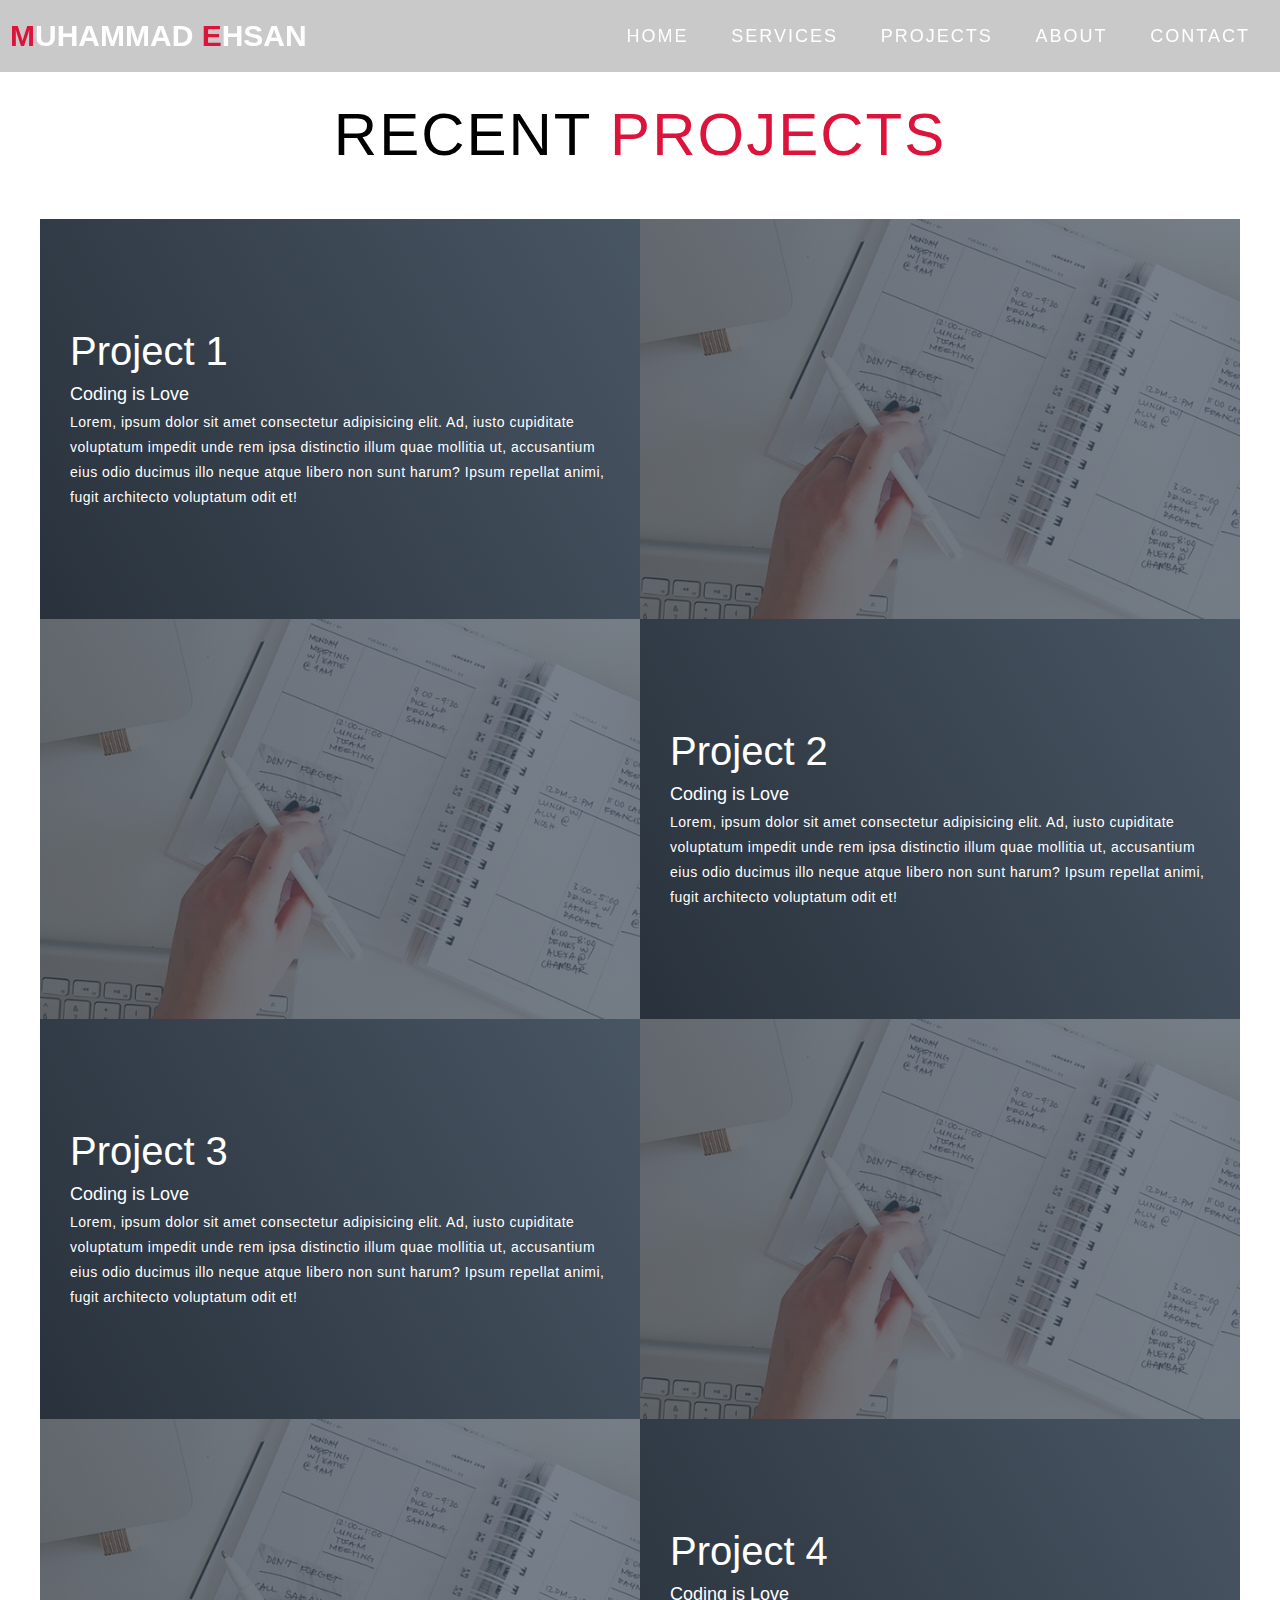
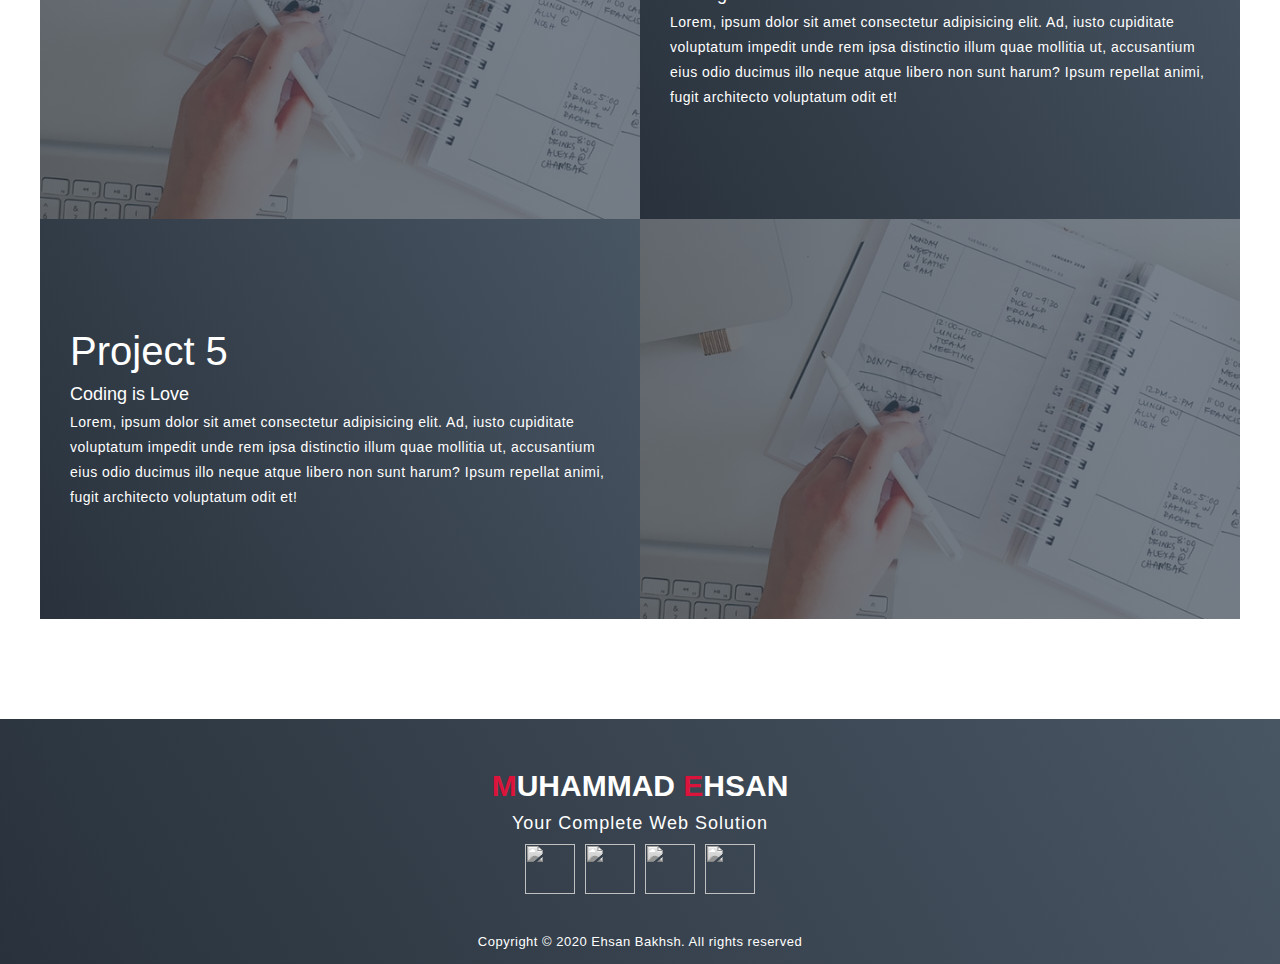
==== projects.html @ 5d1cd0ad "add new files on different sections" ====
<!DOCTYPE html>
<html lang="en">
  <head>
    <meta charset="UTF-8" />
    <meta http-equiv="X-UA-Compatible" content="IE=edge" />
    <meta name="viewport" content="width=device-width, initial-scale=1.0" />
    <link rel="stylesheet" href="./style.css" />
    <title>Projects</title>
  </head>
  <body>
    <!-- Header -->
    <section id="header">
      <div class="header container">
        <div class="nav-bar">
          <div class="brand">
            <a href="#hero">
              <h1><span>M</span>uhammad <span>E</span>hsan</h1>
            </a>
          </div>
          <div class="nav-list">
            <div class="hamburger">
              <div class="bar"></div>
            </div>
            <ul>
              <li><a href="./index.html" data-after="Home">Home</a></li>
              <li>
                <a href="./services.html" data-after="Service">Services</a>
              </li>
              <li>
                <a href="./projects.html" data-after="Projects">Projects</a>
              </li>
              <li><a href="./about.html" data-after="About">About</a></li>
              <li><a href="./contact.html" data-after="Contact">Contact</a></li>
            </ul>
          </div>
        </div>
      </div>
    </section>
    <!-- End Header -->
    <!-- Projects Section -->

    <section id="projects">
      <div class="projects container">
        <div class="projects-header">
          <h1 class="section-title">Recent <span>Projects</span></h1>
        </div>
        <div class="all-projects">
          <div class="project-item">
            <div class="project-info">
              <h1>Project 1</h1>
              <h2>Coding is Love</h2>
              <p>
                Lorem, ipsum dolor sit amet consectetur adipisicing elit. Ad,
                iusto cupiditate voluptatum impedit unde rem ipsa distinctio
                illum quae mollitia ut, accusantium eius odio ducimus illo neque
                atque libero non sunt harum? Ipsum repellat animi, fugit
                architecto voluptatum odit et!
              </p>
            </div>
            <div class="project-img">
              <img src="./img-1.png" alt="img" />
            </div>
          </div>
          <div class="project-item">
            <div class="project-info">
              <h1>Project 2</h1>
              <h2>Coding is Love</h2>
              <p>
                Lorem, ipsum dolor sit amet consectetur adipisicing elit. Ad,
                iusto cupiditate voluptatum impedit unde rem ipsa distinctio
                illum quae mollitia ut, accusantium eius odio ducimus illo neque
                atque libero non sunt harum? Ipsum repellat animi, fugit
                architecto voluptatum odit et!
              </p>
            </div>
            <div class="project-img">
              <img src="./img-1.png" alt="img" />
            </div>
          </div>
          <div class="project-item">
            <div class="project-info">
              <h1>Project 3</h1>
              <h2>Coding is Love</h2>
              <p>
                Lorem, ipsum dolor sit amet consectetur adipisicing elit. Ad,
                iusto cupiditate voluptatum impedit unde rem ipsa distinctio
                illum quae mollitia ut, accusantium eius odio ducimus illo neque
                atque libero non sunt harum? Ipsum repellat animi, fugit
                architecto voluptatum odit et!
              </p>
            </div>
            <div class="project-img">
              <img src="./img-1.png" alt="img" />
            </div>
          </div>
          <div class="project-item">
            <div class="project-info">
              <h1>Project 4</h1>
              <h2>Coding is Love</h2>
              <p>
                Lorem, ipsum dolor sit amet consectetur adipisicing elit. Ad,
                iusto cupiditate voluptatum impedit unde rem ipsa distinctio
                illum quae mollitia ut, accusantium eius odio ducimus illo neque
                atque libero non sunt harum? Ipsum repellat animi, fugit
                architecto voluptatum odit et!
              </p>
            </div>
            <div class="project-img">
              <img src="./img-1.png" alt="img" />
            </div>
          </div>
          <div class="project-item">
            <div class="project-info">
              <h1>Project 5</h1>
              <h2>Coding is Love</h2>
              <p>
                Lorem, ipsum dolor sit amet consectetur adipisicing elit. Ad,
                iusto cupiditate voluptatum impedit unde rem ipsa distinctio
                illum quae mollitia ut, accusantium eius odio ducimus illo neque
                atque libero non sunt harum? Ipsum repellat animi, fugit
                architecto voluptatum odit et!
              </p>
            </div>
            <div class="project-img">
              <img src="./img-1.png" alt="img" />
            </div>
          </div>
        </div>
      </div>
    </section>

    <!-- End Projects Section -->

    <!-- Footer -->
    <section id="footer">
      <div class="footer container">
        <div class="brand">
          <h1><span>M</span>uhammad <span>E</span>hsan</h1>
        </div>
        <h2>Your Complete Web Solution</h2>
        <div class="social-icon">
          <div class="social-item">
            <a href="#"
              ><img
                src="https://img.icons8.com/bubbles/100/000000/facebook-new.png"
            /></a>
          </div>
          <div class="social-item">
            <a href="#"
              ><img
                src="https://img.icons8.com/bubbles/100/000000/instagram-new.png"
            /></a>
          </div>
          <div class="social-item">
            <a href="#"
              ><img
                src="https://img.icons8.com/bubbles/100/000000/whatsapp.png"
            /></a>
          </div>
          <div class="social-item">
            <a href="#"
              ><img src="https://img.icons8.com/bubbles/100/000000/behance.png"
            /></a>
          </div>
        </div>
        <p>Copyright © 2020 Ehsan Bakhsh. All rights reserved</p>
      </div>
    </section>
    <!-- End Footer -->
  </body>
</html>
---- style.css ----
* {
	padding: 0;
	margin: 0;
	box-sizing: border-box;
}
html {
	font-size: 10px;
	font-family: 'Montserrat', sans-serif;
	scroll-behavior: smooth;
}
a {
	text-decoration: none;
}
.container {
	min-height: 100vh;
	width: 100%;
	display: flex;
	align-items: center;
	justify-content: center;
}
img {
	height: 100%;
	width: 100%;
	object-fit: cover;
}
p {
	color: black;
	font-size: 1.4rem;
	margin-top: 5px;
	line-height: 2.5rem;
	font-weight: 300;
	letter-spacing: 0.05rem;
}
.section-title {
	font-size: 4rem;
	font-weight: 300;
	color: black;
	margin-bottom: 10px;
	text-transform: uppercase;
	letter-spacing: 0.2rem;
	text-align: center;
}
.section-title span {
	color: crimson;
}

.cta {
	display: inline-block;
	padding: 10px 30px;
	color: white;
	background-color: transparent;
	border: 2px solid crimson;
	font-size: 2rem;
	text-transform: uppercase;
	letter-spacing: 0.1rem;
	margin-top: 30px;
	transition: 0.3s ease;
	transition-property: background-color, color;
}
.cta:hover {
	color: white;
	background-color: crimson;
}
.brand h1 {
	font-size: 3rem;
	text-transform: uppercase;
	color: white;
}
.brand h1 span {
	color: crimson;
}

/* Header section */
#header {
	position: fixed;
	z-index: 1000;
	left: 0;
	top: 0;
	width: 100vw;
	height: auto;
}
#header .header {
	min-height: 8vh;
	background-color: rgba(31, 30, 30, 0.24);
	transition: 0.3s ease background-color;
}
#header .nav-bar {
	display: flex;
	align-items: center;
	justify-content: space-between;
	width: 100%;
	height: 100%;
	max-width: 1300px;
	padding: 0 10px;
}
#header .nav-list ul {
	list-style: none;
	position: absolute;
	background-color: rgb(31, 30, 30);
	width: 100vw;
	height: 100vh;
	left: 100%;
	top: 0;
	display: flex;
	flex-direction: column;
	justify-content: center;
	align-items: center;
	z-index: 1;
	overflow-x: hidden;
	transition: 0.5s ease left;
}
#header .nav-list ul.active {
	left: 0%;
}
#header .nav-list ul a {
	font-size: 2.5rem;
	font-weight: 500;
	letter-spacing: 0.2rem;
	text-decoration: none;
	color: white;
	text-transform: uppercase;
	padding: 20px;
	display: block;
}
#header .nav-list ul a::after {
	content: attr(data-after);
	position: absolute;
	top: 50%;
	left: 50%;
	transform: translate(-50%, -50%) scale(0);
	color: rgba(240, 248, 255, 0.021);
	font-size: 13rem;
	letter-spacing: 50px;
	z-index: -1;
	transition: 0.3s ease letter-spacing;
}
#header .nav-list ul li:hover a::after {
	transform: translate(-50%, -50%) scale(1);
	letter-spacing: initial;
}
#header .nav-list ul li:hover a {
	color: crimson;
}
#header .hamburger {
	height: 60px;
	width: 60px;
	display: inline-block;
	border: 3px solid white;
	border-radius: 50%;
	position: relative;
	display: flex;
	align-items: center;
	justify-content: center;
	z-index: 100;
	cursor: pointer;
	transform: scale(0.8);
	margin-right: 20px;
}
#header .hamburger:after {
	position: absolute;
	content: '';
	height: 100%;
	width: 100%;
	border-radius: 50%;
	border: 3px solid white;
	animation: hamburger_puls 1s ease infinite;
}
#header .hamburger .bar {
	height: 2px;
	width: 30px;
	position: relative;
	background-color: white;
	z-index: -1;
}
#header .hamburger .bar::after,
#header .hamburger .bar::before {
	content: '';
	position: absolute;
	height: 100%;
	width: 100%;
	left: 0;
	background-color: white;
	transition: 0.3s ease;
	transition-property: top, bottom;
}
#header .hamburger .bar::after {
	top: 8px;
}
#header .hamburger .bar::before {
	bottom: 8px;
}
#header .hamburger.active .bar::before {
	bottom: 0;
}
#header .hamburger.active .bar::after {
	top: 0;
}
/* End Header section */

/* Hero Section */
#hero {
	background-image: url(./hero-bg.png);
	background-size: cover;
	background-position: top center;
	position: relative;
	z-index: 1;
}
#hero::after {
	content: '';
	position: absolute;
	left: 0;
	top: 0;
	height: 100%;
	width: 100%;
	background-color: black;
	opacity: 0.7;
	z-index: -1;
}
#hero .hero {
	max-width: 1200px;
	margin: 0 auto;
	padding: 0 50px;
	justify-content: flex-start;
}
#hero h1 {
	display: block;
	width: fit-content;
	font-size: 4rem;
	position: relative;
	color: transparent;
	animation: text_reveal 0.5s ease forwards;
	animation-delay: 1s;
}
#hero h1:nth-child(1) {
	animation-delay: 1s;
}
#hero h1:nth-child(2) {
	animation-delay: 2s;
}
#hero h1:nth-child(3) {
	animation: text_reveal_name 0.5s ease forwards;
	animation-delay: 3s;
}
#hero h1 span {
	position: absolute;
	top: 0;
	left: 0;
	height: 100%;
	width: 0;
	background-color: crimson;
	animation: text_reveal_box 1s ease;
	animation-delay: 0.5s;
}
#hero h1:nth-child(1) span {
	animation-delay: 0.5s;
}
#hero h1:nth-child(2) span {
	animation-delay: 1.5s;
}
#hero h1:nth-child(3) span {
	animation-delay: 2.5s;
}

/* End Hero Section */

/* Services Section */
#services .services {
	flex-direction: column;
	text-align: center;
	max-width: 1500px;
	margin: 0 auto;
	padding: 100px 0;
}
#services .service-top {
	max-width: 500px;
	margin: 0 auto;
}
#services .service-bottom {
	display: flex;
	align-items: center;
	justify-content: center;
	flex-wrap: wrap;
	margin-top: 50px;
}
#services .service-item {
	flex-basis: 80%;
	display: flex;
	align-items: flex-start;
	justify-content: center;
	flex-direction: column;
	padding: 30px;
	border-radius: 10px;
	background-image: url(./img-1.png);
	background-size: cover;
	margin: 10px 5%;
	position: relative;
	z-index: 1;
	overflow: hidden;
}
#services .service-item::after {
	content: '';
	position: absolute;
	left: 0;
	top: 0;
	height: 100%;
	width: 100%;
	background-image: linear-gradient(60deg, #29323c 0%, #485563 100%);
	opacity: 0.9;
	z-index: -1;
}
#services .service-bottom .icon {
	height: 80px;
	width: 80px;
	margin-bottom: 20px;
}
#services .service-item h2 {
	font-size: 2rem;
	color: white;
	margin-bottom: 10px;
	text-transform: uppercase;
}
#services .service-item p {
	color: white;
	text-align: left;
}
/* End Services Section */

/* Projects section */
#projects .projects {
	flex-direction: column;
	max-width: 1200px;
	margin: 0 auto;
	padding: 100px 0;
}
#projects .projects-header h1 {
	margin-bottom: 50px;
}
#projects .all-projects {
	display: flex;
	align-items: center;
	justify-content: center;
	flex-direction: column;
}
#projects .project-item {
	display: flex;
	align-items: center;
	justify-content: center;
	flex-direction: column;
	width: 80%;
	margin: 20px auto;
	overflow: hidden;
	border-radius: 10px;
}
#projects .project-info {
	padding: 30px;
	flex-basis: 50%;
	height: 100%;
	display: flex;
	align-items: flex-start;
	justify-content: center;
	flex-direction: column;
	background-image: linear-gradient(60deg, #29323c 0%, #485563 100%);
	color: white;
}
#projects .project-info h1 {
	font-size: 4rem;
	font-weight: 500;
}
#projects .project-info h2 {
	font-size: 1.8rem;
	font-weight: 500;
	margin-top: 10px;
}
#projects .project-info p {
	color: white;
}
#projects .project-img {
	flex-basis: 50%;
	height: 300px;
	overflow: hidden;
	position: relative;
}
#projects .project-img:after {
	content: '';
	position: absolute;
	left: 0;
	top: 0;
	height: 100%;
	width: 100%;
	background-image: linear-gradient(60deg, #29323c 0%, #485563 100%);
	opacity: 0.7;
}
#projects .project-img img {
	transition: 0.3s ease transform;
}
#projects .project-item:hover .project-img img {
	transform: scale(1.1);
}
/* End Projects section */

/* About Section */
#about .about {
	flex-direction: column-reverse;
	text-align: center;
	max-width: 1200px;
	margin: 0 auto;
	padding: 100px 20px;
}
#about .col-left {
	width: 250px;
	height: 360px;
}
#about .col-right {
	width: 100%;
}
#about .col-right h2 {
	font-size: 1.8rem;
	font-weight: 500;
	letter-spacing: 0.2rem;
	margin-bottom: 10px;
}
#about .col-right p {
	margin-bottom: 20px;
}
#about .col-right .cta {
	color: black;
	margin-bottom: 50px;
	padding: 10px 20px;
	font-size: 2rem;
}
#about .col-left .about-img {
	height: 100%;
	width: 100%;
	position: relative;
	border: 10px solid white;
}
#about .col-left .about-img::after {
	content: '';
	position: absolute;
	left: -33px;
	top: 19px;
	height: 98%;
	width: 98%;
	border: 7px solid crimson;
	z-index: -1;
}
/* End About Section */

/* contact Section */
#contact .contact {
	flex-direction: column;
	max-width: 1200px;
	margin: 0 auto;
	width: 90%;
}
#contact .contact-items {
	/* max-width: 400px; */
	width: 100%;
}
#contact .contact-item {
	width: 80%;
	padding: 20px;
	text-align: center;
	border-radius: 10px;
	padding: 30px;
	margin: 30px;
	display: flex;
	justify-content: center;
	align-items: center;
	flex-direction: column;
	box-shadow: 0px 0px 18px 0 #0000002c;
	transition: 0.3s ease box-shadow;
}
#contact .contact-item:hover {
	box-shadow: 0px 0px 5px 0 #0000002c;
}
#contact .icon {
	width: 70px;
	margin: 0 auto;
	margin-bottom: 10px;
}
#contact .contact-info h1 {
	font-size: 2.5rem;
	font-weight: 500;
	margin-bottom: 5px;
}
#contact .contact-info h2 {
	font-size: 1.3rem;
	line-height: 2rem;
	font-weight: 500;
}
/*End contact Section */

/* Footer */
#footer {
	background-image: linear-gradient(60deg, #29323c 0%, #485563 100%);
}
#footer .footer {
	min-height: 200px;
	flex-direction: column;
	padding-top: 50px;
	padding-bottom: 10px;
}
#footer h2 {
	color: white;
	font-weight: 500;
	font-size: 1.8rem;
	letter-spacing: 0.1rem;
	margin-top: 10px;
	margin-bottom: 10px;
}
#footer .social-icon {
	display: flex;
	margin-bottom: 30px;
}
#footer .social-item {
	height: 50px;
	width: 50px;
	margin: 0 5px;
}
#footer .social-item img {
	filter: grayscale(1);
	transition: 0.3s ease filter;
}
#footer .social-item:hover img {
	filter: grayscale(0);
}
#footer p {
	color: white;
	font-size: 1.3rem;
}
/* End Footer */

/* Keyframes */
@keyframes hamburger_puls {
	0% {
		opacity: 1;
		transform: scale(1);
	}
	100% {
		opacity: 0;
		transform: scale(1.4);
	}
}
@keyframes text_reveal_box {
	50% {
		width: 100%;
		left: 0;
	}
	100% {
		width: 0;
		left: 100%;
	}
}
@keyframes text_reveal {
	100% {
		color: white;
	}
}
@keyframes text_reveal_name {
	100% {
		color: crimson;
		font-weight: 500;
	}
}
/* End Keyframes */

/* Media Query For Tablet */
@media only screen and (min-width: 768px) {
	.cta {
		font-size: 2.5rem;
		padding: 20px 60px;
	}
	h1.section-title {
		font-size: 6rem;
	}

	/* Hero */
	#hero h1 {
		font-size: 7rem;
	}
	/* End Hero */

	/* Services Section */
	#services .service-bottom .service-item {
		flex-basis: 45%;
		margin: 2.5%;
	}
	/* End Services Section */

	/* Project */
	#projects .project-item {
		flex-direction: row;
	}
	#projects .project-item:nth-child(even) {
		flex-direction: row-reverse;
	}
	#projects .project-item {
		height: 400px;
		margin: 0;
		width: 100%;
		border-radius: 0;
	}
	#projects .all-projects .project-info {
		height: 100%;
	}
	#projects .all-projects .project-img {
		height: 100%;
	}
	/* End Project */

	/* About */
	#about .about {
		flex-direction: row;
	}
	#about .col-left {
		width: 600px;
		height: 400px;
		padding-left: 60px;
	}
	#about .about .col-left .about-img::after {
		left: -45px;
		top: 34px;
		height: 98%;
		width: 98%;
		border: 10px solid crimson;
	}
	#about .col-right {
		text-align: left;
		padding: 30px;
	}
	#about .col-right h1 {
		text-align: left;
	}
	/* End About */

	/* contact  */
	#contact .contact {
		flex-direction: column;
		padding: 100px 0;
		align-items: center;
		justify-content: center;
		min-width: 20vh;
	}
	#contact .contact-items {
		width: 100%;
		display: flex;
		flex-direction: row;
		justify-content: space-evenly;
		margin: 0;
	}
	#contact .contact-item {
		width: 30%;
		margin: 0;
		flex-direction: row;
	}
	#contact .contact-item .icon {
		height: 100px;
		width: 100px;
	}
	#contact .contact-item .icon img {
		object-fit: contain;
	}
	#contact .contact-item .contact-info {
		width: 100%;
		text-align: left;
		padding-left: 20px;
	}
	/* End contact  */
}
/* End Media Query For Tablet */

/* Media Query For Desktop */
@media only screen and (min-width: 1200px) {
	/* header */
	#header .hamburger {
		display: none;
	}
	#header .nav-list ul {
		position: initial;
		display: block;
		height: auto;
		width: fit-content;
		background-color: transparent;
	}
	#header .nav-list ul li {
		display: inline-block;
	}
	#header .nav-list ul li a {
		font-size: 1.8rem;
	}
	#header .nav-list ul a:after {
		display: none;
	}
	/* End header */

	#services .service-bottom .service-item {
		flex-basis: 22%;
		margin: 1.5%;
	}
}
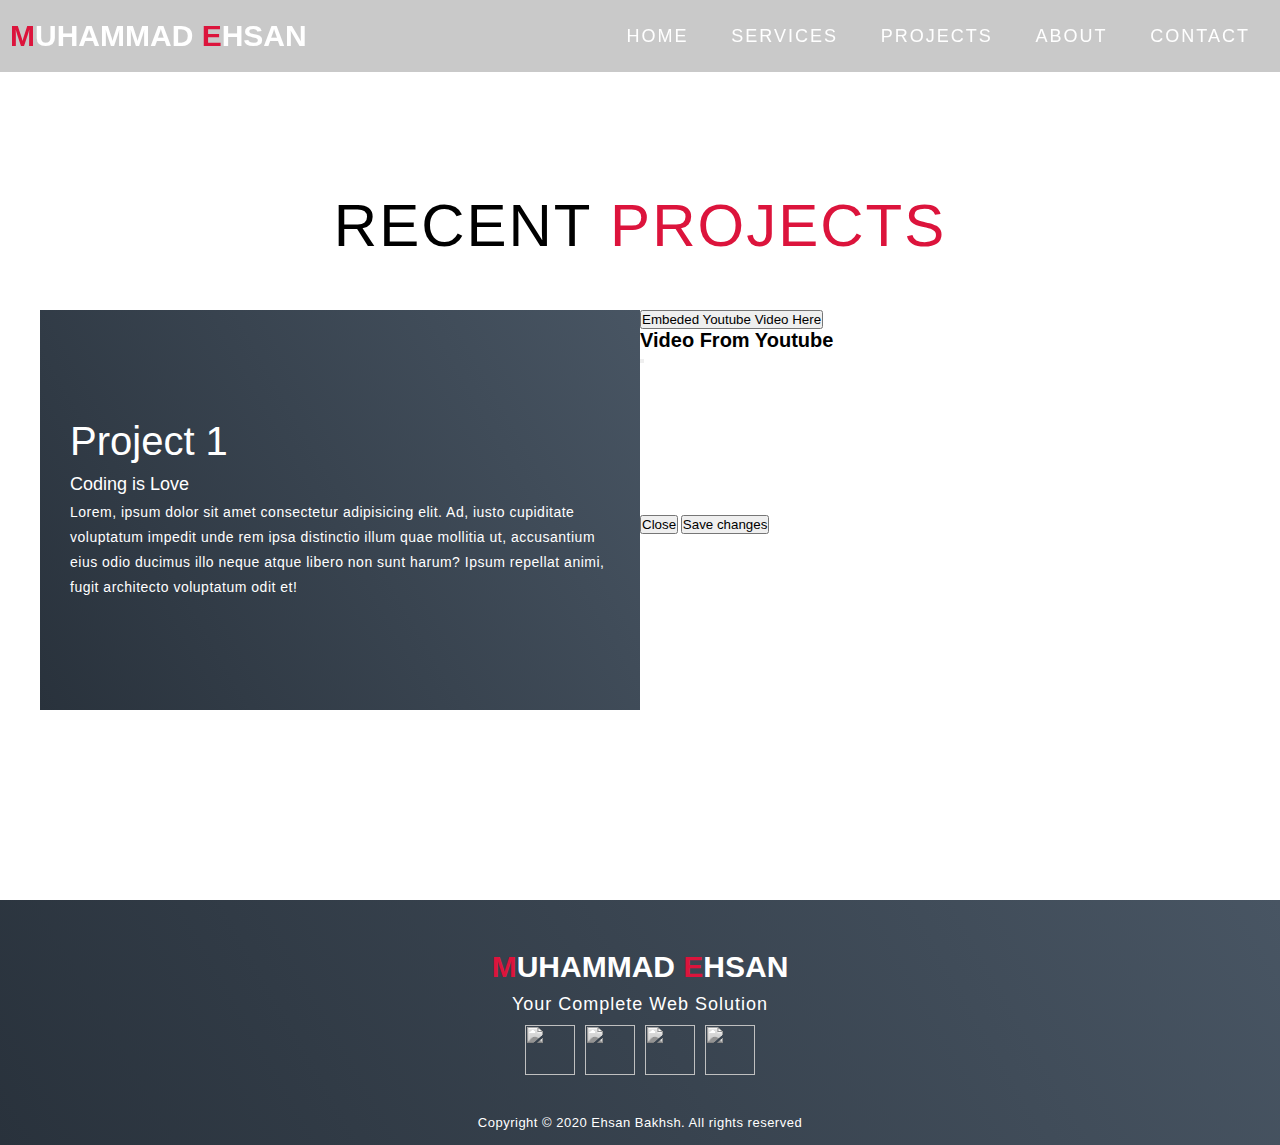
==== commit a41715ea: "add a bootstrap modal and and embed a youtube video in it" ====
--- a/projects.html
+++ b/projects.html
@@ -4,6 +4,13 @@
     <meta charset="UTF-8" />
     <meta http-equiv="X-UA-Compatible" content="IE=edge" />
     <meta name="viewport" content="width=device-width, initial-scale=1.0" />
+    <!-- Bootstrap css -->
+    <link
+      href="https://cdn.jsdelivr.net/npm/bootstrap@5.2.2/dist/css/bootstrap.min.css"
+      rel="stylesheet"
+      integrity="sha384-Zenh87qX5JnK2Jl0vWa8Ck2rdkQ2Bzep5IDxbcnCeuOxjzrPF/et3URy9Bv1WTRi"
+      crossorigin="anonymous"
+    />
     <link rel="stylesheet" href="./style.css" />
     <title>Projects</title>
   </head>
@@ -58,71 +65,64 @@
               </p>
             </div>
             <div class="project-img">
-              <img src="./img-1.png" alt="img" />
-            </div>
-          </div>
-          <div class="project-item">
-            <div class="project-info">
-              <h1>Project 2</h1>
-              <h2>Coding is Love</h2>
-              <p>
-                Lorem, ipsum dolor sit amet consectetur adipisicing elit. Ad,
-                iusto cupiditate voluptatum impedit unde rem ipsa distinctio
-                illum quae mollitia ut, accusantium eius odio ducimus illo neque
-                atque libero non sunt harum? Ipsum repellat animi, fugit
-                architecto voluptatum odit et!
-              </p>
-            </div>
-            <div class="project-img">
-              <img src="./img-1.png" alt="img" />
-            </div>
-          </div>
-          <div class="project-item">
-            <div class="project-info">
-              <h1>Project 3</h1>
-              <h2>Coding is Love</h2>
-              <p>
-                Lorem, ipsum dolor sit amet consectetur adipisicing elit. Ad,
-                iusto cupiditate voluptatum impedit unde rem ipsa distinctio
-                illum quae mollitia ut, accusantium eius odio ducimus illo neque
-                atque libero non sunt harum? Ipsum repellat animi, fugit
-                architecto voluptatum odit et!
-              </p>
-            </div>
-            <div class="project-img">
-              <img src="./img-1.png" alt="img" />
-            </div>
-          </div>
-          <div class="project-item">
-            <div class="project-info">
-              <h1>Project 4</h1>
-              <h2>Coding is Love</h2>
-              <p>
-                Lorem, ipsum dolor sit amet consectetur adipisicing elit. Ad,
-                iusto cupiditate voluptatum impedit unde rem ipsa distinctio
-                illum quae mollitia ut, accusantium eius odio ducimus illo neque
-                atque libero non sunt harum? Ipsum repellat animi, fugit
-                architecto voluptatum odit et!
-              </p>
-            </div>
-            <div class="project-img">
-              <img src="./img-1.png" alt="img" />
-            </div>
-          </div>
-          <div class="project-item">
-            <div class="project-info">
-              <h1>Project 5</h1>
-              <h2>Coding is Love</h2>
-              <p>
-                Lorem, ipsum dolor sit amet consectetur adipisicing elit. Ad,
-                iusto cupiditate voluptatum impedit unde rem ipsa distinctio
-                illum quae mollitia ut, accusantium eius odio ducimus illo neque
-                atque libero non sunt harum? Ipsum repellat animi, fugit
-                architecto voluptatum odit et!
-              </p>
-            </div>
-            <div class="project-img">
-              <img src="./img-1.png" alt="img" />
+              <!-- Button trigger modal -->
+              <button
+                type="button"
+                class="btn fs-1 text-center w-100 my-auto h-100 border border-dark border-2 border-start-0"
+                data-bs-toggle="modal"
+                data-bs-target="#exampleModal"
+              >
+                Embeded Youtube Video Here
+              </button>
+
+              <!-- Modal -->
+              <div
+                class="modal fade"
+                id="exampleModal"
+                tabindex="-1"
+                aria-labelledby="exampleModalLabel"
+                aria-hidden="true"
+              >
+                <div class="modal-dialog modal-lg">
+                  <div class="modal-content">
+                    <div class="modal-header">
+                      <h1 class="modal-title fs-5" id="exampleModalLabel">
+                        Video From Youtube
+                      </h1>
+                      <button
+                        type="button"
+                        class="btn-close"
+                        data-bs-dismiss="modal"
+                        aria-label="Close"
+                      ></button>
+                    </div>
+                    <div class="modal-body modal-dialog modal-lg">
+                      <div class="iframe-container">
+                        <iframe
+                          src="https://www.youtube.com/embed/u1C5nk7PRA8"
+                          title="YouTube video player"
+                          frameborder="0"
+                          allow="accelerometer; autoplay; clipboard-write; encrypted-media; gyroscope; picture-in-picture"
+                          allowfullscreen
+                        ></iframe>
+                      </div>
+                    </div>
+                    <div class="modal-footer">
+                      <button
+                        type="button"
+                        class="btn btn-secondary"
+                        data-bs-dismiss="modal"
+                      >
+                        Close
+                      </button>
+                      <button type="button" class="btn btn-primary">
+                        Save changes
+                      </button>
+                    </div>
+                  </div>
+                </div>
+                <!-- [[[[[[[[[[[[[[[[[[[[[[[[[[[[[]]]]]]]]]]]]]]]]]]]]]]]]]]]]] -->
+              </div>
             </div>
           </div>
         </div>
@@ -167,5 +167,13 @@
       </div>
     </section>
     <!-- End Footer -->
+
+    <!-- Bootstrap js -->
+
+    <script
+      src="https://cdn.jsdelivr.net/npm/bootstrap@5.2.2/dist/js/bootstrap.bundle.min.js"
+      integrity="sha384-OERcA2EqjJCMA+/3y+gxIOqMEjwtxJY7qPCqsdltbNJuaOe923+mo//f6V8Qbsw3"
+      crossorigin="anonymous"
+    ></script>
   </body>
 </html>
--- a/style.css
+++ b/style.css
@@ -1,701 +1,686 @@
 * {
-	padding: 0;
-	margin: 0;
-	box-sizing: border-box;
+  padding: 0;
+  margin: 0;
+  box-sizing: border-box;
 }
 html {
-	font-size: 10px;
-	font-family: 'Montserrat', sans-serif;
-	scroll-behavior: smooth;
+  font-size: 10px;
+  font-family: "Montserrat", sans-serif;
+  scroll-behavior: smooth;
 }
 a {
-	text-decoration: none;
+  text-decoration: none;
 }
 .container {
-	min-height: 100vh;
-	width: 100%;
-	display: flex;
-	align-items: center;
-	justify-content: center;
+  min-height: 100vh;
+  width: 100%;
+  display: flex;
+  align-items: center;
+  justify-content: center;
 }
 img {
-	height: 100%;
-	width: 100%;
-	object-fit: cover;
+  height: 100%;
+  width: 100%;
+  object-fit: cover;
 }
 p {
-	color: black;
-	font-size: 1.4rem;
-	margin-top: 5px;
-	line-height: 2.5rem;
-	font-weight: 300;
-	letter-spacing: 0.05rem;
+  color: black;
+  font-size: 1.4rem;
+  margin-top: 5px;
+  line-height: 2.5rem;
+  font-weight: 300;
+  letter-spacing: 0.05rem;
 }
 .section-title {
-	font-size: 4rem;
-	font-weight: 300;
-	color: black;
-	margin-bottom: 10px;
-	text-transform: uppercase;
-	letter-spacing: 0.2rem;
-	text-align: center;
+  font-size: 4rem;
+  font-weight: 300;
+  color: black;
+  margin-bottom: 10px;
+  text-transform: uppercase;
+  letter-spacing: 0.2rem;
+  text-align: center;
 }
 .section-title span {
-	color: crimson;
+  color: crimson;
 }
 
 .cta {
-	display: inline-block;
-	padding: 10px 30px;
-	color: white;
-	background-color: transparent;
-	border: 2px solid crimson;
-	font-size: 2rem;
-	text-transform: uppercase;
-	letter-spacing: 0.1rem;
-	margin-top: 30px;
-	transition: 0.3s ease;
-	transition-property: background-color, color;
+  display: inline-block;
+  padding: 10px 30px;
+  color: white;
+  background-color: transparent;
+  border: 2px solid crimson;
+  font-size: 2rem;
+  text-transform: uppercase;
+  letter-spacing: 0.1rem;
+  margin-top: 30px;
+  transition: 0.3s ease;
+  transition-property: background-color, color;
 }
 .cta:hover {
-	color: white;
-	background-color: crimson;
+  color: white;
+  background-color: crimson;
 }
 .brand h1 {
-	font-size: 3rem;
-	text-transform: uppercase;
-	color: white;
+  font-size: 3rem;
+  text-transform: uppercase;
+  color: white;
 }
 .brand h1 span {
-	color: crimson;
+  color: crimson;
 }
 
 /* Header section */
 #header {
-	position: fixed;
-	z-index: 1000;
-	left: 0;
-	top: 0;
-	width: 100vw;
-	height: auto;
+  position: fixed;
+  z-index: 1000;
+  left: 0;
+  top: 0;
+  width: 100vw;
+  height: auto;
 }
 #header .header {
-	min-height: 8vh;
-	background-color: rgba(31, 30, 30, 0.24);
-	transition: 0.3s ease background-color;
+  min-height: 8vh;
+  background-color: rgba(31, 30, 30, 0.24);
+  transition: 0.3s ease background-color;
 }
 #header .nav-bar {
-	display: flex;
-	align-items: center;
-	justify-content: space-between;
-	width: 100%;
-	height: 100%;
-	max-width: 1300px;
-	padding: 0 10px;
+  display: flex;
+  align-items: center;
+  justify-content: space-between;
+  width: 100%;
+  height: 100%;
+  max-width: 1300px;
+  padding: 0 10px;
 }
 #header .nav-list ul {
-	list-style: none;
-	position: absolute;
-	background-color: rgb(31, 30, 30);
-	width: 100vw;
-	height: 100vh;
-	left: 100%;
-	top: 0;
-	display: flex;
-	flex-direction: column;
-	justify-content: center;
-	align-items: center;
-	z-index: 1;
-	overflow-x: hidden;
-	transition: 0.5s ease left;
+  list-style: none;
+  position: absolute;
+  background-color: rgb(31, 30, 30);
+  width: 100vw;
+  height: 100vh;
+  left: 100%;
+  top: 0;
+  display: flex;
+  flex-direction: column;
+  justify-content: center;
+  align-items: center;
+  z-index: 1;
+  overflow-x: hidden;
+  transition: 0.5s ease left;
 }
 #header .nav-list ul.active {
-	left: 0%;
+  left: 0%;
 }
 #header .nav-list ul a {
-	font-size: 2.5rem;
-	font-weight: 500;
-	letter-spacing: 0.2rem;
-	text-decoration: none;
-	color: white;
-	text-transform: uppercase;
-	padding: 20px;
-	display: block;
+  font-size: 2.5rem;
+  font-weight: 500;
+  letter-spacing: 0.2rem;
+  text-decoration: none;
+  color: white;
+  text-transform: uppercase;
+  padding: 20px;
+  display: block;
 }
 #header .nav-list ul a::after {
-	content: attr(data-after);
-	position: absolute;
-	top: 50%;
-	left: 50%;
-	transform: translate(-50%, -50%) scale(0);
-	color: rgba(240, 248, 255, 0.021);
-	font-size: 13rem;
-	letter-spacing: 50px;
-	z-index: -1;
-	transition: 0.3s ease letter-spacing;
+  content: attr(data-after);
+  position: absolute;
+  top: 50%;
+  left: 50%;
+  transform: translate(-50%, -50%) scale(0);
+  color: rgba(240, 248, 255, 0.021);
+  font-size: 13rem;
+  letter-spacing: 50px;
+  z-index: -1;
+  transition: 0.3s ease letter-spacing;
 }
 #header .nav-list ul li:hover a::after {
-	transform: translate(-50%, -50%) scale(1);
-	letter-spacing: initial;
+  transform: translate(-50%, -50%) scale(1);
+  letter-spacing: initial;
 }
 #header .nav-list ul li:hover a {
-	color: crimson;
+  color: crimson;
 }
 #header .hamburger {
-	height: 60px;
-	width: 60px;
-	display: inline-block;
-	border: 3px solid white;
-	border-radius: 50%;
-	position: relative;
-	display: flex;
-	align-items: center;
-	justify-content: center;
-	z-index: 100;
-	cursor: pointer;
-	transform: scale(0.8);
-	margin-right: 20px;
+  height: 60px;
+  width: 60px;
+  display: inline-block;
+  border: 3px solid white;
+  border-radius: 50%;
+  position: relative;
+  display: flex;
+  align-items: center;
+  justify-content: center;
+  z-index: 100;
+  cursor: pointer;
+  transform: scale(0.8);
+  margin-right: 20px;
 }
 #header .hamburger:after {
-	position: absolute;
-	content: '';
-	height: 100%;
-	width: 100%;
-	border-radius: 50%;
-	border: 3px solid white;
-	animation: hamburger_puls 1s ease infinite;
+  position: absolute;
+  content: "";
+  height: 100%;
+  width: 100%;
+  border-radius: 50%;
+  border: 3px solid white;
+  animation: hamburger_puls 1s ease infinite;
 }
 #header .hamburger .bar {
-	height: 2px;
-	width: 30px;
-	position: relative;
-	background-color: white;
-	z-index: -1;
+  height: 2px;
+  width: 30px;
+  position: relative;
+  background-color: white;
+  z-index: -1;
 }
 #header .hamburger .bar::after,
 #header .hamburger .bar::before {
-	content: '';
-	position: absolute;
-	height: 100%;
-	width: 100%;
-	left: 0;
-	background-color: white;
-	transition: 0.3s ease;
-	transition-property: top, bottom;
+  content: "";
+  position: absolute;
+  height: 100%;
+  width: 100%;
+  left: 0;
+  background-color: white;
+  transition: 0.3s ease;
+  transition-property: top, bottom;
 }
 #header .hamburger .bar::after {
-	top: 8px;
+  top: 8px;
 }
 #header .hamburger .bar::before {
-	bottom: 8px;
+  bottom: 8px;
 }
 #header .hamburger.active .bar::before {
-	bottom: 0;
+  bottom: 0;
 }
 #header .hamburger.active .bar::after {
-	top: 0;
+  top: 0;
 }
 /* End Header section */
 
 /* Hero Section */
 #hero {
-	background-image: url(./hero-bg.png);
-	background-size: cover;
-	background-position: top center;
-	position: relative;
-	z-index: 1;
+  background-image: url(./hero-bg.png);
+  background-size: cover;
+  background-position: top center;
+  position: relative;
+  z-index: 1;
 }
 #hero::after {
-	content: '';
-	position: absolute;
-	left: 0;
-	top: 0;
-	height: 100%;
-	width: 100%;
-	background-color: black;
-	opacity: 0.7;
-	z-index: -1;
+  content: "";
+  position: absolute;
+  left: 0;
+  top: 0;
+  height: 100%;
+  width: 100%;
+  background-color: black;
+  opacity: 0.7;
+  z-index: -1;
 }
 #hero .hero {
-	max-width: 1200px;
-	margin: 0 auto;
-	padding: 0 50px;
-	justify-content: flex-start;
+  max-width: 1200px;
+  margin: 0 auto;
+  padding: 0 50px;
+  justify-content: flex-start;
 }
 #hero h1 {
-	display: block;
-	width: fit-content;
-	font-size: 4rem;
-	position: relative;
-	color: transparent;
-	animation: text_reveal 0.5s ease forwards;
-	animation-delay: 1s;
+  display: block;
+  width: fit-content;
+  font-size: 4rem;
+  position: relative;
+  color: transparent;
+  animation: text_reveal 0.5s ease forwards;
+  animation-delay: 1s;
 }
 #hero h1:nth-child(1) {
-	animation-delay: 1s;
+  animation-delay: 1s;
 }
 #hero h1:nth-child(2) {
-	animation-delay: 2s;
+  animation-delay: 2s;
 }
 #hero h1:nth-child(3) {
-	animation: text_reveal_name 0.5s ease forwards;
-	animation-delay: 3s;
+  animation: text_reveal_name 0.5s ease forwards;
+  animation-delay: 3s;
 }
 #hero h1 span {
-	position: absolute;
-	top: 0;
-	left: 0;
-	height: 100%;
-	width: 0;
-	background-color: crimson;
-	animation: text_reveal_box 1s ease;
-	animation-delay: 0.5s;
+  position: absolute;
+  top: 0;
+  left: 0;
+  height: 100%;
+  width: 0;
+  background-color: crimson;
+  animation: text_reveal_box 1s ease;
+  animation-delay: 0.5s;
 }
 #hero h1:nth-child(1) span {
-	animation-delay: 0.5s;
+  animation-delay: 0.5s;
 }
 #hero h1:nth-child(2) span {
-	animation-delay: 1.5s;
+  animation-delay: 1.5s;
 }
 #hero h1:nth-child(3) span {
-	animation-delay: 2.5s;
+  animation-delay: 2.5s;
 }
 
 /* End Hero Section */
 
 /* Services Section */
 #services .services {
-	flex-direction: column;
-	text-align: center;
-	max-width: 1500px;
-	margin: 0 auto;
-	padding: 100px 0;
+  flex-direction: column;
+  text-align: center;
+  max-width: 1500px;
+  margin: 0 auto;
+  padding: 100px 0;
 }
 #services .service-top {
-	max-width: 500px;
-	margin: 0 auto;
+  max-width: 500px;
+  margin: 0 auto;
 }
 #services .service-bottom {
-	display: flex;
-	align-items: center;
-	justify-content: center;
-	flex-wrap: wrap;
-	margin-top: 50px;
+  display: flex;
+  align-items: center;
+  justify-content: center;
+  flex-wrap: wrap;
+  margin-top: 50px;
 }
 #services .service-item {
-	flex-basis: 80%;
-	display: flex;
-	align-items: flex-start;
-	justify-content: center;
-	flex-direction: column;
-	padding: 30px;
-	border-radius: 10px;
-	background-image: url(./img-1.png);
-	background-size: cover;
-	margin: 10px 5%;
-	position: relative;
-	z-index: 1;
-	overflow: hidden;
+  flex-basis: 80%;
+  display: flex;
+  align-items: flex-start;
+  justify-content: center;
+  flex-direction: column;
+  padding: 30px;
+  border-radius: 10px;
+  background-image: url(./img-1.png);
+  background-size: cover;
+  margin: 10px 5%;
+  position: relative;
+  z-index: 1;
+  overflow: hidden;
 }
 #services .service-item::after {
-	content: '';
-	position: absolute;
-	left: 0;
-	top: 0;
-	height: 100%;
-	width: 100%;
-	background-image: linear-gradient(60deg, #29323c 0%, #485563 100%);
-	opacity: 0.9;
-	z-index: -1;
+  content: "";
+  position: absolute;
+  left: 0;
+  top: 0;
+  height: 100%;
+  width: 100%;
+  background-image: linear-gradient(60deg, #29323c 0%, #485563 100%);
+  opacity: 0.9;
+  z-index: -1;
 }
 #services .service-bottom .icon {
-	height: 80px;
-	width: 80px;
-	margin-bottom: 20px;
+  height: 80px;
+  width: 80px;
+  margin-bottom: 20px;
 }
 #services .service-item h2 {
-	font-size: 2rem;
-	color: white;
-	margin-bottom: 10px;
-	text-transform: uppercase;
+  font-size: 2rem;
+  color: white;
+  margin-bottom: 10px;
+  text-transform: uppercase;
 }
 #services .service-item p {
-	color: white;
-	text-align: left;
+  color: white;
+  text-align: left;
 }
 /* End Services Section */
 
 /* Projects section */
 #projects .projects {
-	flex-direction: column;
-	max-width: 1200px;
-	margin: 0 auto;
-	padding: 100px 0;
+  flex-direction: column;
+  max-width: 1200px;
+  margin: 0 auto;
+  padding: 100px 0;
 }
 #projects .projects-header h1 {
-	margin-bottom: 50px;
+  margin-bottom: 50px;
 }
 #projects .all-projects {
-	display: flex;
-	align-items: center;
-	justify-content: center;
-	flex-direction: column;
+  display: flex;
+  align-items: center;
+  justify-content: center;
+  flex-direction: column;
 }
 #projects .project-item {
-	display: flex;
-	align-items: center;
-	justify-content: center;
-	flex-direction: column;
-	width: 80%;
-	margin: 20px auto;
-	overflow: hidden;
-	border-radius: 10px;
+  display: flex;
+  align-items: center;
+  justify-content: center;
+  flex-direction: column;
+  width: 80%;
+  margin: 20px auto;
+  overflow: hidden;
+  border-radius: 10px;
 }
 #projects .project-info {
-	padding: 30px;
-	flex-basis: 50%;
-	height: 100%;
-	display: flex;
-	align-items: flex-start;
-	justify-content: center;
-	flex-direction: column;
-	background-image: linear-gradient(60deg, #29323c 0%, #485563 100%);
-	color: white;
+  padding: 30px;
+  flex-basis: 50%;
+  height: 100%;
+  display: flex;
+  align-items: flex-start;
+  justify-content: center;
+  flex-direction: column;
+  background-image: linear-gradient(60deg, #29323c 0%, #485563 100%);
+  color: white;
 }
 #projects .project-info h1 {
-	font-size: 4rem;
-	font-weight: 500;
+  font-size: 4rem;
+  font-weight: 500;
 }
 #projects .project-info h2 {
-	font-size: 1.8rem;
-	font-weight: 500;
-	margin-top: 10px;
+  font-size: 1.8rem;
+  font-weight: 500;
+  margin-top: 10px;
 }
 #projects .project-info p {
-	color: white;
+  color: white;
 }
 #projects .project-img {
-	flex-basis: 50%;
-	height: 300px;
-	overflow: hidden;
-	position: relative;
-}
-#projects .project-img:after {
-	content: '';
-	position: absolute;
-	left: 0;
-	top: 0;
-	height: 100%;
-	width: 100%;
-	background-image: linear-gradient(60deg, #29323c 0%, #485563 100%);
-	opacity: 0.7;
-}
-#projects .project-img img {
-	transition: 0.3s ease transform;
-}
-#projects .project-item:hover .project-img img {
-	transform: scale(1.1);
-}
+  flex-basis: 50%;
+  height: 300px;
+  overflow: hidden;
+  position: relative;
+}
+
 /* End Projects section */
 
 /* About Section */
 #about .about {
-	flex-direction: column-reverse;
-	text-align: center;
-	max-width: 1200px;
-	margin: 0 auto;
-	padding: 100px 20px;
+  flex-direction: column-reverse;
+  text-align: center;
+  max-width: 1200px;
+  margin: 0 auto;
+  padding: 100px 20px;
 }
 #about .col-left {
-	width: 250px;
-	height: 360px;
+  width: 250px;
+  height: 360px;
 }
 #about .col-right {
-	width: 100%;
+  width: 100%;
 }
 #about .col-right h2 {
-	font-size: 1.8rem;
-	font-weight: 500;
-	letter-spacing: 0.2rem;
-	margin-bottom: 10px;
+  font-size: 1.8rem;
+  font-weight: 500;
+  letter-spacing: 0.2rem;
+  margin-bottom: 10px;
 }
 #about .col-right p {
-	margin-bottom: 20px;
+  margin-bottom: 20px;
 }
 #about .col-right .cta {
-	color: black;
-	margin-bottom: 50px;
-	padding: 10px 20px;
-	font-size: 2rem;
+  color: black;
+  margin-bottom: 50px;
+  padding: 10px 20px;
+  font-size: 2rem;
 }
 #about .col-left .about-img {
-	height: 100%;
-	width: 100%;
-	position: relative;
-	border: 10px solid white;
+  height: 100%;
+  width: 100%;
+  position: relative;
+  border: 10px solid white;
 }
 #about .col-left .about-img::after {
-	content: '';
-	position: absolute;
-	left: -33px;
-	top: 19px;
-	height: 98%;
-	width: 98%;
-	border: 7px solid crimson;
-	z-index: -1;
+  content: "";
+  position: absolute;
+  left: -33px;
+  top: 19px;
+  height: 98%;
+  width: 98%;
+  border: 7px solid crimson;
+  z-index: -1;
 }
 /* End About Section */
 
 /* contact Section */
 #contact .contact {
-	flex-direction: column;
-	max-width: 1200px;
-	margin: 0 auto;
-	width: 90%;
+  flex-direction: column;
+  max-width: 1200px;
+  margin: 0 auto;
+  width: 90%;
 }
 #contact .contact-items {
-	/* max-width: 400px; */
-	width: 100%;
+  /* max-width: 400px; */
+  width: 100%;
 }
 #contact .contact-item {
-	width: 80%;
-	padding: 20px;
-	text-align: center;
-	border-radius: 10px;
-	padding: 30px;
-	margin: 30px;
-	display: flex;
-	justify-content: center;
-	align-items: center;
-	flex-direction: column;
-	box-shadow: 0px 0px 18px 0 #0000002c;
-	transition: 0.3s ease box-shadow;
+  align-items: center;
+  border-radius: 10px;
+  box-shadow: 0px 0px 18px 0 #0000002c;
+  display: flex;
+  flex-direction: column;
+  justify-content: center;
+  margin: 30px;
+  padding: 20px;
+  padding: 30px;
+  text-align: center;
+  transition: 0.3s ease box-shadow;
+  width: 80%;
 }
 #contact .contact-item:hover {
-	box-shadow: 0px 0px 5px 0 #0000002c;
+  box-shadow: 0px 0px 5px 0 #0000002c;
 }
 #contact .icon {
-	width: 70px;
-	margin: 0 auto;
-	margin-bottom: 10px;
+  width: 70px;
+  margin: 0 auto;
+  margin-bottom: 10px;
 }
 #contact .contact-info h1 {
-	font-size: 2.5rem;
-	font-weight: 500;
-	margin-bottom: 5px;
+  font-size: 2.5rem;
+  font-weight: 500;
+  margin-bottom: 5px;
 }
 #contact .contact-info h2 {
-	font-size: 1.3rem;
-	line-height: 2rem;
-	font-weight: 500;
+  font-size: 1.3rem;
+  line-height: 2rem;
+  font-weight: 500;
 }
 /*End contact Section */
 
 /* Footer */
 #footer {
-	background-image: linear-gradient(60deg, #29323c 0%, #485563 100%);
+  background-image: linear-gradient(60deg, #29323c 0%, #485563 100%);
 }
 #footer .footer {
-	min-height: 200px;
-	flex-direction: column;
-	padding-top: 50px;
-	padding-bottom: 10px;
+  min-height: 200px;
+  flex-direction: column;
+  padding-top: 50px;
+  padding-bottom: 10px;
 }
 #footer h2 {
-	color: white;
-	font-weight: 500;
-	font-size: 1.8rem;
-	letter-spacing: 0.1rem;
-	margin-top: 10px;
-	margin-bottom: 10px;
+  color: white;
+  font-weight: 500;
+  font-size: 1.8rem;
+  letter-spacing: 0.1rem;
+  margin-top: 10px;
+  margin-bottom: 10px;
 }
 #footer .social-icon {
-	display: flex;
-	margin-bottom: 30px;
+  display: flex;
+  margin-bottom: 30px;
 }
 #footer .social-item {
-	height: 50px;
-	width: 50px;
-	margin: 0 5px;
+  height: 50px;
+  width: 50px;
+  margin: 0 5px;
 }
 #footer .social-item img {
-	filter: grayscale(1);
-	transition: 0.3s ease filter;
+  filter: grayscale(1);
+  transition: 0.3s ease filter;
 }
 #footer .social-item:hover img {
-	filter: grayscale(0);
+  filter: grayscale(0);
 }
 #footer p {
-	color: white;
-	font-size: 1.3rem;
+  color: white;
+  font-size: 1.3rem;
 }
 /* End Footer */
 
 /* Keyframes */
 @keyframes hamburger_puls {
-	0% {
-		opacity: 1;
-		transform: scale(1);
-	}
-	100% {
-		opacity: 0;
-		transform: scale(1.4);
-	}
+  0% {
+    opacity: 1;
+    transform: scale(1);
+  }
+  100% {
+    opacity: 0;
+    transform: scale(1.4);
+  }
 }
 @keyframes text_reveal_box {
-	50% {
-		width: 100%;
-		left: 0;
-	}
-	100% {
-		width: 0;
-		left: 100%;
-	}
+  50% {
+    width: 100%;
+    left: 0;
+  }
+  100% {
+    width: 0;
+    left: 100%;
+  }
 }
 @keyframes text_reveal {
-	100% {
-		color: white;
-	}
+  100% {
+    color: white;
+  }
 }
 @keyframes text_reveal_name {
-	100% {
-		color: crimson;
-		font-weight: 500;
-	}
+  100% {
+    color: crimson;
+    font-weight: 500;
+  }
 }
 /* End Keyframes */
 
 /* Media Query For Tablet */
 @media only screen and (min-width: 768px) {
-	.cta {
-		font-size: 2.5rem;
-		padding: 20px 60px;
-	}
-	h1.section-title {
-		font-size: 6rem;
-	}
-
-	/* Hero */
-	#hero h1 {
-		font-size: 7rem;
-	}
-	/* End Hero */
-
-	/* Services Section */
-	#services .service-bottom .service-item {
-		flex-basis: 45%;
-		margin: 2.5%;
-	}
-	/* End Services Section */
-
-	/* Project */
-	#projects .project-item {
-		flex-direction: row;
-	}
-	#projects .project-item:nth-child(even) {
-		flex-direction: row-reverse;
-	}
-	#projects .project-item {
-		height: 400px;
-		margin: 0;
-		width: 100%;
-		border-radius: 0;
-	}
-	#projects .all-projects .project-info {
-		height: 100%;
-	}
-	#projects .all-projects .project-img {
-		height: 100%;
-	}
-	/* End Project */
-
-	/* About */
-	#about .about {
-		flex-direction: row;
-	}
-	#about .col-left {
-		width: 600px;
-		height: 400px;
-		padding-left: 60px;
-	}
-	#about .about .col-left .about-img::after {
-		left: -45px;
-		top: 34px;
-		height: 98%;
-		width: 98%;
-		border: 10px solid crimson;
-	}
-	#about .col-right {
-		text-align: left;
-		padding: 30px;
-	}
-	#about .col-right h1 {
-		text-align: left;
-	}
-	/* End About */
-
-	/* contact  */
-	#contact .contact {
-		flex-direction: column;
-		padding: 100px 0;
-		align-items: center;
-		justify-content: center;
-		min-width: 20vh;
-	}
-	#contact .contact-items {
-		width: 100%;
-		display: flex;
-		flex-direction: row;
-		justify-content: space-evenly;
-		margin: 0;
-	}
-	#contact .contact-item {
-		width: 30%;
-		margin: 0;
-		flex-direction: row;
-	}
-	#contact .contact-item .icon {
-		height: 100px;
-		width: 100px;
-	}
-	#contact .contact-item .icon img {
-		object-fit: contain;
-	}
-	#contact .contact-item .contact-info {
-		width: 100%;
-		text-align: left;
-		padding-left: 20px;
-	}
-	/* End contact  */
+  .cta {
+    font-size: 2.5rem;
+    padding: 20px 60px;
+  }
+  h1.section-title {
+    font-size: 6rem;
+  }
+
+  /* Hero */
+  #hero h1 {
+    font-size: 7rem;
+  }
+  /* End Hero */
+
+  /* Services Section */
+  #services .service-bottom .service-item {
+    flex-basis: 45%;
+    margin: 2.5%;
+  }
+  /* End Services Section */
+
+  /* Project */
+  #projects .project-item {
+    flex-direction: row;
+  }
+  #projects .project-item:nth-child(even) {
+    flex-direction: row-reverse;
+  }
+  #projects .project-item {
+    height: 400px;
+    margin: 0;
+    width: 100%;
+    border-radius: 0;
+  }
+  #projects .all-projects .project-info {
+    height: 100%;
+  }
+  #projects .all-projects .project-img {
+    height: 100%;
+  }
+  /* End Project */
+
+  /* About */
+  #about .about {
+    flex-direction: row;
+  }
+  #about .col-left {
+    width: 600px;
+    height: 400px;
+    padding-left: 60px;
+  }
+  #about .about .col-left .about-img::after {
+    left: -45px;
+    top: 34px;
+    height: 98%;
+    width: 98%;
+    border: 10px solid crimson;
+  }
+  #about .col-right {
+    text-align: left;
+    padding: 30px;
+  }
+  #about .col-right h1 {
+    text-align: left;
+  }
+  /* End About */
+
+  /* contact  */
+  #contact .contact {
+    flex-direction: column;
+    padding: 100px 0;
+    align-items: center;
+    justify-content: center;
+    min-width: 20vh;
+  }
+  #contact .contact-items {
+    width: 100%;
+    display: flex;
+    flex-direction: row;
+    justify-content: space-evenly;
+    margin: 0;
+  }
+  #contact .contact-item {
+    width: 30%;
+    margin: 0;
+    flex-direction: row;
+  }
+  #contact .contact-item .icon {
+    height: 100px;
+    width: 100px;
+  }
+  #contact .contact-item .icon img {
+    object-fit: contain;
+  }
+  #contact .contact-item .contact-info {
+    width: 100%;
+    text-align: left;
+    padding-left: 20px;
+  }
+  /* End contact  */
 }
 /* End Media Query For Tablet */
 
 /* Media Query For Desktop */
 @media only screen and (min-width: 1200px) {
-	/* header */
-	#header .hamburger {
-		display: none;
-	}
-	#header .nav-list ul {
-		position: initial;
-		display: block;
-		height: auto;
-		width: fit-content;
-		background-color: transparent;
-	}
-	#header .nav-list ul li {
-		display: inline-block;
-	}
-	#header .nav-list ul li a {
-		font-size: 1.8rem;
-	}
-	#header .nav-list ul a:after {
-		display: none;
-	}
-	/* End header */
-
-	#services .service-bottom .service-item {
-		flex-basis: 22%;
-		margin: 1.5%;
-	}
-}+  /* header */
+  #header .hamburger {
+    display: none;
+  }
+  #header .nav-list ul {
+    position: initial;
+    display: block;
+    height: auto;
+    width: fit-content;
+    background-color: transparent;
+  }
+  #header .nav-list ul li {
+    display: inline-block;
+  }
+  #header .nav-list ul li a {
+    font-size: 1.8rem;
+  }
+  #header .nav-list ul a:after {
+    display: none;
+  }
+  /* End header */
+
+  #services .service-bottom .service-item {
+    flex-basis: 22%;
+    margin: 1.5%;
+  }
+}
